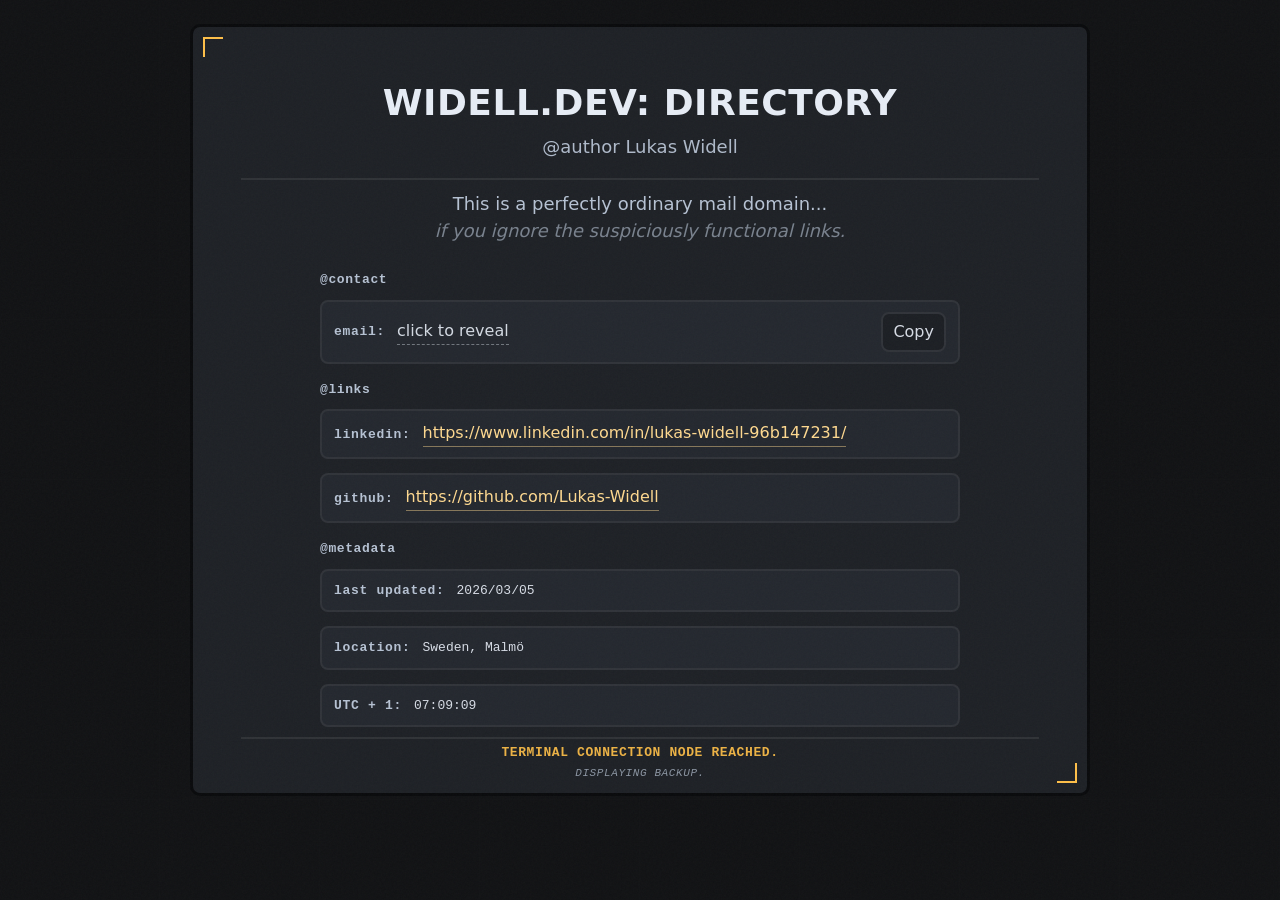
==== index.html @ a457fdb2 "Add files via upload" ====
<!doctype html>
<html lang="en" data-last-updated="2026-03-05">
<head>
    <meta charset="utf-8" />
    <meta name="viewport" content="width=device-width, initial-scale=1" />
    <meta name="referrer" content="no-referrer" />
    <meta name="robots" content="noindex, nofollow, noarchive, nosnippet, noimageindex, notranslate" />
    <meta name="googlebot" content="noindex, nofollow, noarchive, nosnippet, noimageindex, notranslate" />
    <meta name="bingbot" content="noindex, nofollow, noarchive, nosnippet, noimageindex, notranslate" />
    <meta http-equiv="Content-Security-Policy" content="default-src 'self'; script-src 'self'; style-src 'self'; img-src 'self' data:; object-src 'none'; base-uri 'none'; form-action 'none'" />
    <title>widell.dev: Directory</title>
    <link rel="stylesheet" href="styles.css" />
</head>
<body>
<main class="card" aria-label="Personal directory landing page">
    <header class="top">
        <h1>widell.dev: Directory</h1>
        <div class="tagline">@author Lukas Widell</div>
    </header>

    <section class="middle">
        <p class="joke-line">This is a perfectly ordinary mail domain...<br /><span class="aside-line">if you ignore the suspiciously functional links.</span></p>

        <div class="groups-stack">
            <section class="group" aria-labelledby="contact-heading">
                <h2 id="contact-heading" class="section-title">@contact</h2>
                <ul class="links">
                    <li class="row">
                        <span class="label">email:</span>
                        <a id="emailLink" href="#" data-email-state="hidden" aria-label="Reveal email address">click to reveal</a>
                        <button id="copyEmailBtn" class="copy-btn" type="button" aria-label="Copy email address">Copy</button>
                    </li>
                </ul>
            </section>

            <section class="group" aria-labelledby="links-heading">
                <h2 id="links-heading" class="section-title">@links</h2>
                <ul class="links">
                    <li class="row">
                        <span class="label">linkedin:</span>
                        <a href="https://www.linkedin.com/in/lukas-widell-96b147231/" target="_blank" rel="noopener noreferrer">https://www.linkedin.com/in/lukas-widell-96b147231/</a>
                    </li>

                    <li class="row">
                        <span class="label">github:</span>
                        <a href="https://github.com/Lukas-Widell" target="_blank" rel="noopener noreferrer">https://github.com/Lukas-Widell</a>
                    </li>
                </ul>
            </section>

            <section class="group" aria-labelledby="metadata-heading">
                <h2 id="metadata-heading" class="section-title">@metadata</h2>
                <ul class="links">
                    <li class="row">
                        <span class="label">last updated:</span>
                        <time id="lastUpdated" class="meta-value" datetime="">--</time>
                    </li>
                    <li class="row">
                        <span class="label">location:</span>
                        <span class="meta-value">Sweden, Malmö</span>
                    </li>
                    <li class="row">
                        <span class="label">UTC + 1:</span>
                        <span id="utcPlusOneTime" class="meta-value">--:--:--</span>
                    </li>
                </ul>
            </section>
        </div>
    </section>

    <div class="footer">
        <div class="footer-broadcast" aria-label="System broadcast">
            <div class="broadcast-main">Terminal Connection Node reached.</div>
            <div class="broadcast-sub">Displaying Backup.</div>
        </div>
    </div>
</main>

<div class="toast" id="toast" role="status" aria-live="polite"></div>

<script src="main.js"></script>
</body>
</html>
---- styles.css ----
:root{
  color-scheme: dark;
  --bg: #0f1012;
  --panel: #1c1f24;
  --accent: #ffbf47;
  --ink: #07080a;
  --text: #e7edf6;
  --muted: #b6c2d3;
  --link: #ffd98f;
  --ring: rgba(255,191,71,0.26);
}

* { box-sizing: border-box; }

html[data-framed="true"] body{
  visibility: hidden;
}

body{
  margin: 0;
  min-height: 100vh;
  min-height: 100svh;
  padding: 24px;
  background: var(--bg);
  color: var(--text);
  font: 16px/1.5 system-ui, -apple-system, Segoe UI, Roboto, Helvetica, Arial, sans-serif;
  position: relative;
  overflow: auto;
  isolation: isolate;
}

body::before{
  content: "";
  position: absolute;
  inset: 0;
  background-image:
    linear-gradient(rgba(255,255,255,0.028) 1px, transparent 1px),
    linear-gradient(90deg, rgba(255,255,255,0.028) 1px, transparent 1px),
    linear-gradient(rgba(255,255,255,0.015) 1px, transparent 1px),
    linear-gradient(90deg, rgba(255,255,255,0.015) 1px, transparent 1px);
  background-size: 32px 32px, 32px 32px, 160px 160px, 160px 160px;
  background-position: -1px -1px, -1px -1px, -1px -1px, -1px -1px;
  opacity: 0.12;
  z-index: 0;
}

body::after{
  content: "";
  position: absolute;
  inset: 0;
  pointer-events: none;
  z-index: 2;
  opacity: 0.05;
  background-image:
    url("data:image/svg+xml,%3Csvg xmlns='http://www.w3.org/2000/svg' width='320' height='320'%3E%3Cfilter id='n1'%3E%3CfeTurbulence type='fractalNoise' baseFrequency='0.75' numOctaves='2' stitchTiles='stitch'/%3E%3C/filter%3E%3Crect width='320' height='320' filter='url(%23n1)' opacity='0.7'/%3E%3C/svg%3E"),
    url("data:image/svg+xml,%3Csvg xmlns='http://www.w3.org/2000/svg' width='512' height='512'%3E%3Cfilter id='n2'%3E%3CfeTurbulence type='fractalNoise' baseFrequency='0.34' numOctaves='3' stitchTiles='stitch'/%3E%3C/filter%3E%3Crect width='512' height='512' filter='url(%23n2)' opacity='0.5'/%3E%3C/svg%3E");
  background-size: 320px 320px, 512px 512px;
  background-position: 0 0, 127px 79px;
}
.card{
  width: min(900px, 80vw);
  min-height: 80vh;
  margin-inline: auto;
  padding: clamp(22px, 4vw, 48px);
  padding-bottom: clamp(6px, 1.4vw, 12px);
  border-radius: 10px;
  border: 3px solid var(--ink);
  background: var(--panel);
  box-shadow: none;
  position: relative;
  z-index: 1;
  overflow: visible;
  isolation: isolate;

  display: flex;
  flex-direction: column;
  text-align: center;
}

.card::before{
  content: "";
  position: absolute;
  top: 10px;
  left: 10px;
  width: 18px;
  height: 18px;
  pointer-events: none;
  z-index: 2;
  border-top: 2px solid var(--accent);
  border-left: 2px solid var(--accent);
}

.card::after{
  content: "";
  position: absolute;
  right: 10px;
  bottom: 10px;
  width: 18px;
  height: 18px;
  pointer-events: none;
  z-index: 2;
  border-bottom: 2px solid var(--accent);
  border-right: 2px solid var(--accent);
}

.card > *{
  position: relative;
  z-index: 1;
}


.top{
  width: 100%;
  padding-top: 8px;
  padding-bottom: 18px;
  display: grid;
  justify-items: center;
  gap: 10px;
  border-bottom: 2px solid rgba(255,255,255,0.08);
}

.middle{
  min-height: 0;
  width: 100%;
  display: grid;
  align-content: start;
  justify-items: center;
  gap: 26px;
  padding-block: 10px;
}

.joke-line{
  width: min(60ch, 100%);
  margin: 0;
  text-align: center;
  text-wrap: balance;
}

.groups-stack{
  width: 100%;
  display: grid;
  justify-items: center;
  gap: 16px;
}

.group{
  width: 100%;
  display: grid;
  justify-items: center;
  gap: 10px;
}

.section-title{
  margin: 0;
  width: min(640px, 100%);
  text-align: left;
  color: var(--muted);
  font-family: ui-monospace, SFMono-Regular, Menlo, Consolas, "Liberation Mono", monospace;
  font-size: 13px;
  font-weight: 700;
  letter-spacing: 0.6px;
  text-transform: lowercase;
}

.links{
  display: grid;
  gap: 14px;
  justify-items: center;
  width: 100%;
  margin: 0;
  padding: 0;
  list-style: none;
}

h1{
  margin: 0;
  font-size: clamp(22px, 3.2vw, 36px);
  letter-spacing: 0.5px;
  text-transform: uppercase;
  line-height: 1.12;
  max-width: 100%;
  overflow-wrap: anywhere;
  text-wrap: balance;
}

.tagline{
  margin-top: 0;
  color: rgba(182,194,211,0.95);
  font-size: clamp(14px, 1.8vw, 18px);
  max-width: 65ch;
  justify-self: center;
}

p{
  margin: 0;
  max-width: 60ch;
  color: var(--muted);
  font-size: clamp(14px, 1.6vw, 18px);
}

.aside-line{
  opacity: 0.6;
  font-style: italic;
}

.row{
  width: min(640px, 100%);
  display: grid;
  grid-template-columns: auto 1fr auto;
  align-items: center;
  gap: 12px;
  padding: 10px 12px;
  border: 2px solid #2f3238;
  border-radius: 8px;
  background: #22262d;
  transition: transform 150ms ease, border-color 150ms ease, background 150ms ease;
}

.row:hover{
  transform: translateY(-1px);
  border-color: var(--accent);
  background: #272c34;
}

.row:focus-within{
  border-color: var(--accent);
  box-shadow: 0 0 0 4px var(--ring);
}

.label{
  color: var(--muted);
  font-family: ui-monospace, SFMono-Regular, Menlo, Consolas, "Liberation Mono", monospace;
  font-size: 13px;
  font-weight: 700;
  letter-spacing: 0.7px;
  text-transform: none;
  justify-self: start;
}

.meta-value{
  justify-self: start;
  color: rgba(231,237,246,0.92);
  font-family: ui-monospace, SFMono-Regular, Menlo, Consolas, "Liberation Mono", monospace;
  font-size: 13px;
}

a{
  color: var(--link);
  text-decoration: none;
  border-bottom: 1px solid rgba(255,217,143,0.45);
  padding-bottom: 1px;
  justify-self: start;
  word-break: break-word;
}
a[data-email-state="hidden"]{
  color: rgba(231,237,246,0.9);
  border-bottom-style: dashed;
  border-bottom-color: rgba(231,237,246,0.4);
}
a:hover{ border-bottom-color: var(--link); }
a:focus-visible{
  outline: 2px solid var(--accent);
  outline-offset: 2px;
  border-radius: 2px;
  border-bottom-color: var(--link);
  box-shadow: 0 0 0 4px var(--ring);
}

.copy-btn{
  justify-self: end;
  border: 2px solid #2f3238;
  background: #1a1d22;
  color: rgba(231,237,246,0.92);
  border-radius: 8px;
  padding: 6px 10px;
  font: inherit;
  cursor: pointer;
  transition: transform 120ms ease, border-color 120ms ease, background 120ms ease;
  white-space: nowrap;
}
.copy-btn:hover{
  transform: translateY(-1px);
  border-color: var(--accent);
  background: #20242b;
}
.copy-btn:active{ transform: translateY(0); }
.copy-btn:focus-visible{
  outline: none;
  box-shadow: 0 0 0 4px var(--ring);
  border-color: var(--accent);
}

.footer{
  width: 100%;
  margin-top: auto;
  padding-top: 4px;
  border-top: 2px solid rgba(255,255,255,0.08);
  min-height: 30px;
  display: flex;
  justify-content: center;
  align-items: center;
}

.footer-broadcast{
  width: min(640px, 100%);
  height: auto;
  display: grid;
  grid-template-rows: auto auto;
  gap: 2px;
  align-items: center;
  justify-items: center;
  max-width: 70%;
  font-family: ui-monospace, SFMono-Regular, Menlo, Consolas, "Liberation Mono", monospace;
}

.broadcast-main{
  align-self: start;
  margin: 0;
  color: rgba(255,191,71,0.92);
  font-size: 13px;
  font-weight: 700;
  letter-spacing: 0.6px;
  text-transform: uppercase;
}

.broadcast-sub{
  margin: 0;
  color: rgba(182,194,211,0.72);
  font-size: 11px;
  letter-spacing: 0.6px;
  text-transform: uppercase;
  font-style: italic;
}

.toast{
  position: fixed;
  left: 50%;
  bottom: 18px;
  transform: translateX(-50%);
  background: #1a1d22;
  border: 2px solid #2f3238;
  border-radius: 8px;
  padding: 10px 14px;
  color: rgba(231,237,246,0.95);
  font-size: 14px;
  opacity: 0;
  pointer-events: none;
  transition: opacity 180ms ease, transform 180ms ease;
  z-index: 5;
}
.toast.show{
  opacity: 1;
  transform: translateX(-50%) translateY(-4px);
}

.clipboard-helper{
  position: fixed;
  top: -9999px;
  left: -9999px;
  opacity: 0;
  pointer-events: none;
}

@media (prefers-reduced-motion: reduce){
  .row, .copy-btn, .toast { transition: none; }
  .row:hover, .copy-btn:hover { transform: none; }
}

@media (max-width: 980px){
  .card{
    width: min(900px, 100%);
  }

  .middle{
    gap: 18px;
    padding-block: 4px;
  }

  h1{
    font-size: clamp(20px, 4.6vw, 32px);
  }

  .joke-line{
    width: min(58ch, 100%);
    font-size: clamp(14px, 2vw, 17px);
  }
}

@media (max-width: 760px){
  .middle{
    gap: 16px;
    padding-block: 0;
  }

  .footer-broadcast{
    max-width: 100%;
  }
}
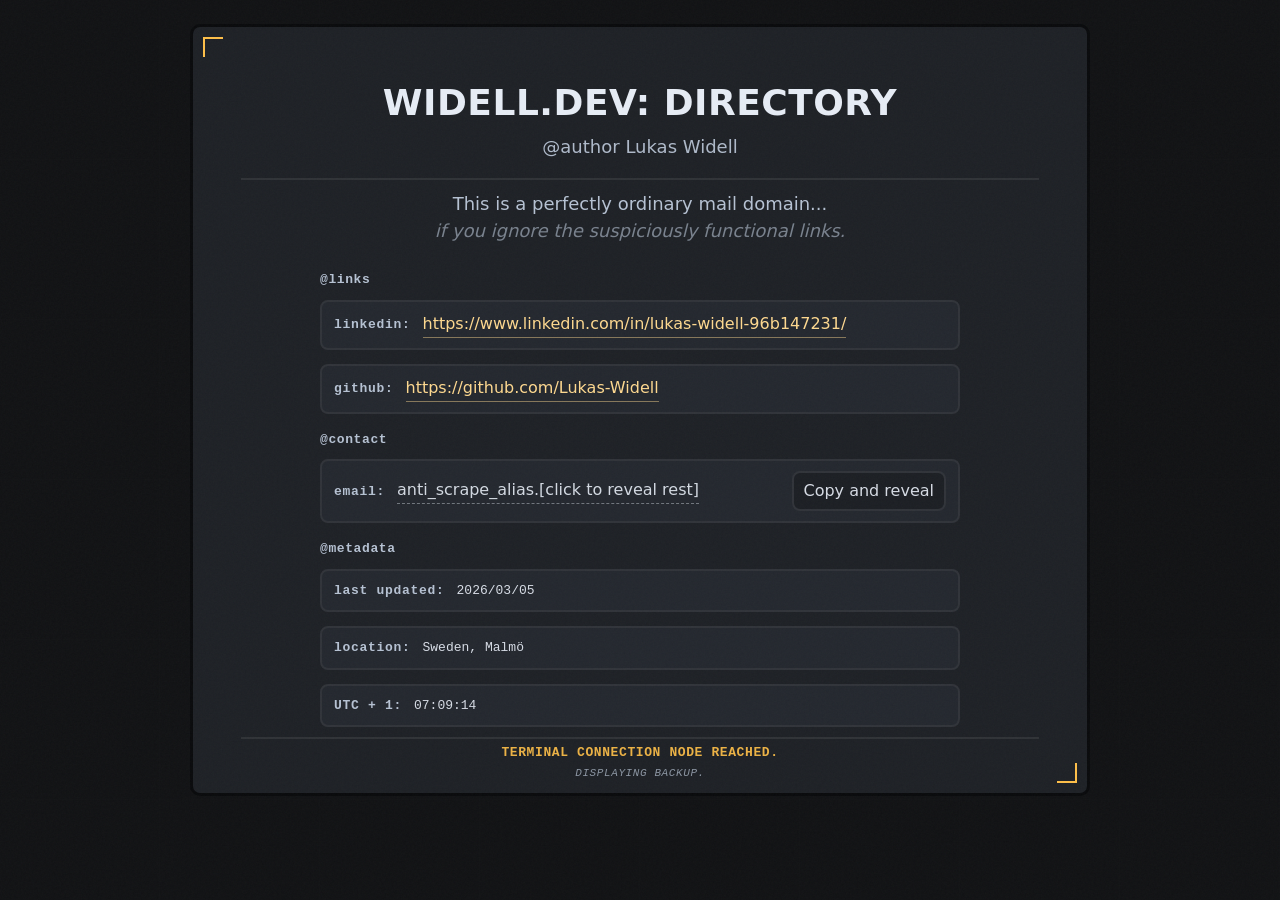
==== commit 1e7a66cb: "Add files via upload" ====
--- a/index.html
+++ b/index.html
@@ -22,17 +22,6 @@
         <p class="joke-line">This is a perfectly ordinary mail domain...<br /><span class="aside-line">if you ignore the suspiciously functional links.</span></p>
 
         <div class="groups-stack">
-            <section class="group" aria-labelledby="contact-heading">
-                <h2 id="contact-heading" class="section-title">@contact</h2>
-                <ul class="links">
-                    <li class="row">
-                        <span class="label">email:</span>
-                        <a id="emailLink" href="#" data-email-state="hidden" aria-label="Reveal email address">click to reveal</a>
-                        <button id="copyEmailBtn" class="copy-btn" type="button" aria-label="Copy email address">Copy</button>
-                    </li>
-                </ul>
-            </section>
-
             <section class="group" aria-labelledby="links-heading">
                 <h2 id="links-heading" class="section-title">@links</h2>
                 <ul class="links">
@@ -44,6 +33,17 @@
                     <li class="row">
                         <span class="label">github:</span>
                         <a href="https://github.com/Lukas-Widell" target="_blank" rel="noopener noreferrer">https://github.com/Lukas-Widell</a>
+                    </li>
+                </ul>
+            </section>
+
+            <section class="group" aria-labelledby="contact-heading">
+                <h2 id="contact-heading" class="section-title">@contact</h2>
+                <ul class="links">
+                    <li class="row">
+                        <span class="label">email:</span>
+                        <a id="emailLink" href="#" data-email-state="hidden" aria-label="Reveal rest of email address">anti_scrape_alias.[click to reveal rest]</a>
+                        <button id="copyEmailBtn" class="copy-btn" type="button" aria-label="Copy and reveal full email address">Copy and reveal</button>
                     </li>
                 </ul>
             </section>
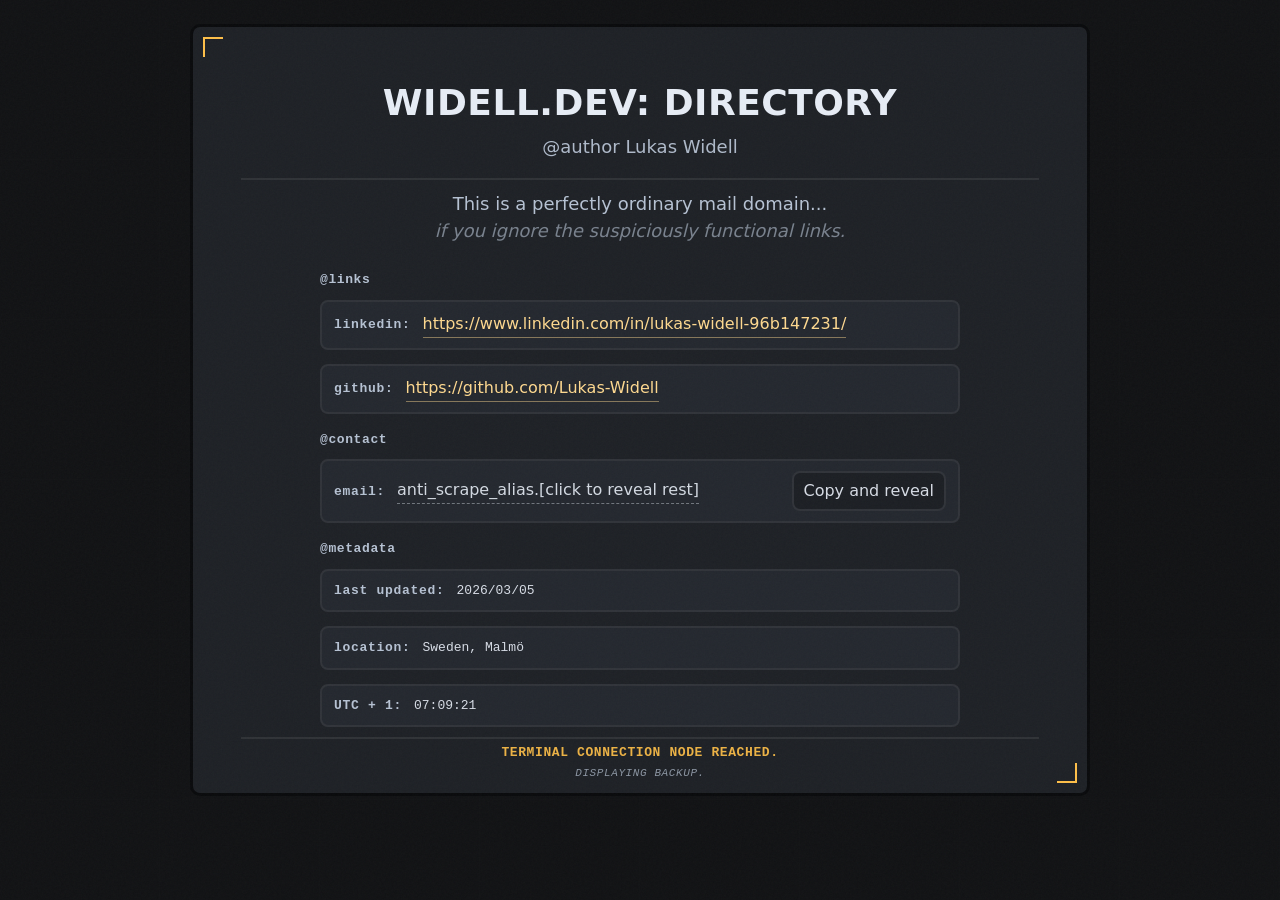
==== commit 8829115e: "Update index.html" ====
--- a/index.html
+++ b/index.html
@@ -42,7 +42,7 @@
                 <ul class="links">
                     <li class="row">
                         <span class="label">email:</span>
-                        <a id="emailLink" href="#" data-email-state="hidden" aria-label="Reveal rest of email address">anti_scrape_alias.[click to reveal rest]</a>
+                        <a id="emailLink" href="#" data-email-state="hidden" aria-label="Reveal rest of email address">anti_scrape_alias.[click to show email]</a>
                         <button id="copyEmailBtn" class="copy-btn" type="button" aria-label="Copy and reveal full email address">Copy and reveal</button>
                     </li>
                 </ul>
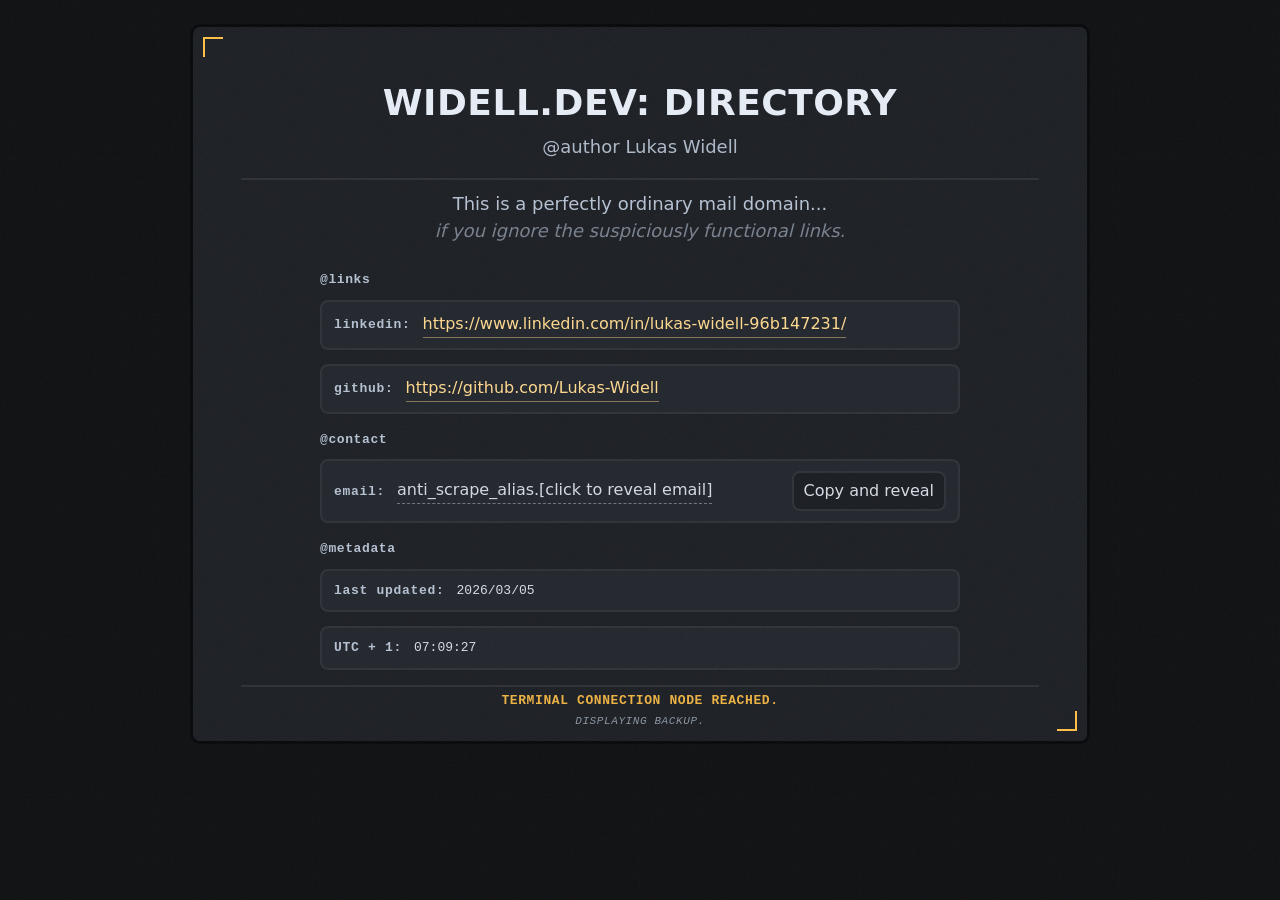
==== commit 86e7c7aa: "Add files via upload" ====
--- a/index.html
+++ b/index.html
@@ -42,7 +42,7 @@
                 <ul class="links">
                     <li class="row">
                         <span class="label">email:</span>
-                        <a id="emailLink" href="#" data-email-state="hidden" aria-label="Reveal rest of email address">anti_scrape_alias.[click to show email]</a>
+                        <a id="emailLink" href="#" data-email-state="hidden" aria-label="Reveal email address">anti_scrape_alias.[click to reveal email]</a>
                         <button id="copyEmailBtn" class="copy-btn" type="button" aria-label="Copy and reveal full email address">Copy and reveal</button>
                     </li>
                 </ul>
@@ -54,10 +54,6 @@
                     <li class="row">
                         <span class="label">last updated:</span>
                         <time id="lastUpdated" class="meta-value" datetime="">--</time>
-                    </li>
-                    <li class="row">
-                        <span class="label">location:</span>
-                        <span class="meta-value">Sweden, Malmö</span>
                     </li>
                     <li class="row">
                         <span class="label">UTC + 1:</span>
@@ -81,3 +77,4 @@
 <script src="main.js"></script>
 </body>
 </html>
+
